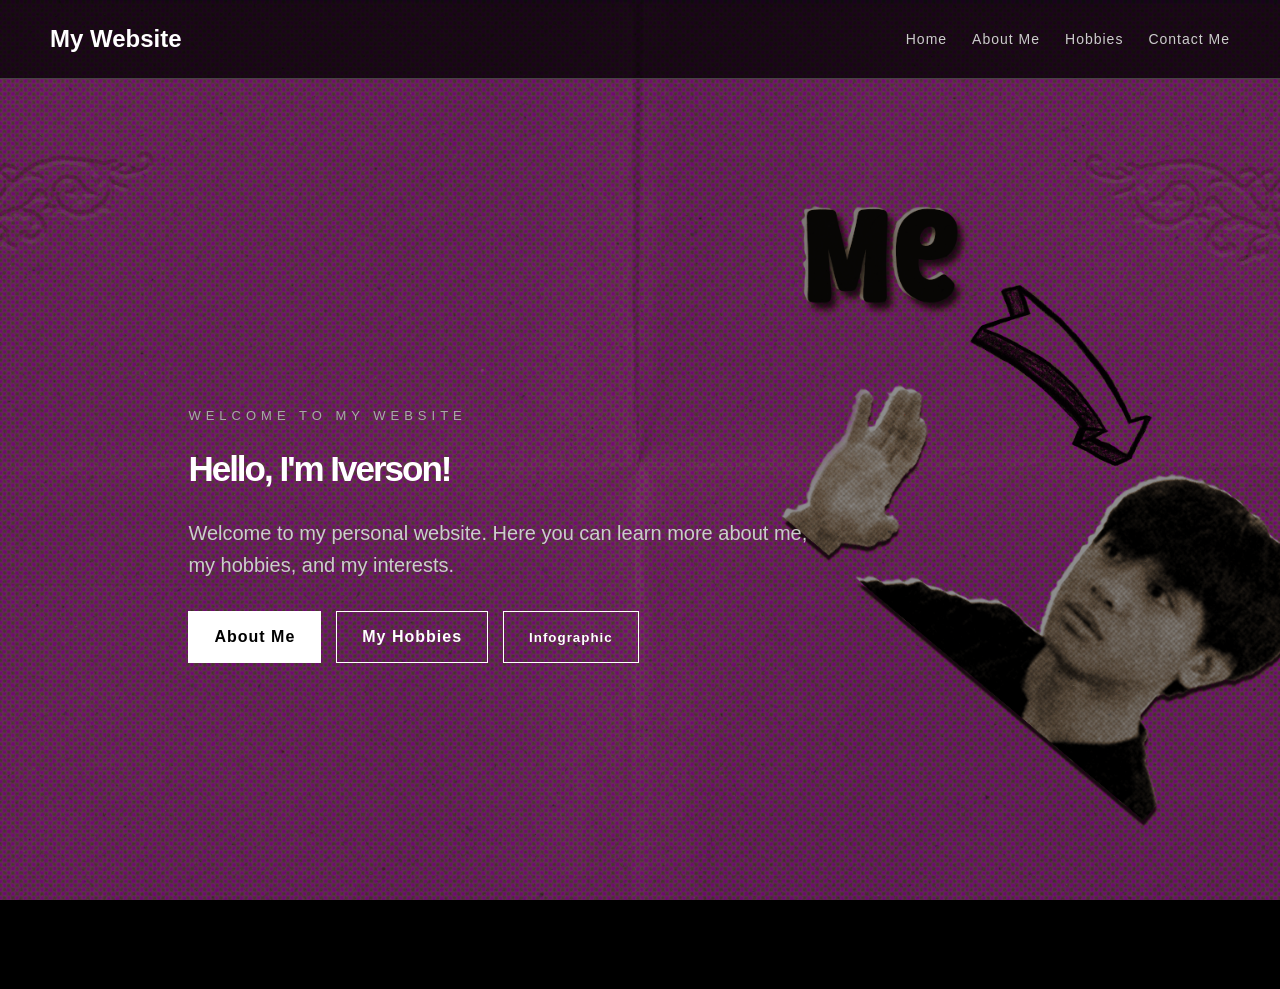
==== index.html @ bb47cccf "Fix HTML formatting and structure" ====
<!DOCTYPE html>
<html lang="en">

<head>
    <meta charset="UTF-8">
    <meta name="viewport" content="width=device-width, initial-scale=1.0">

    <title>My Personal Website</title>

    <link rel="stylesheet" href="style.css">
</head>

<body>

    <nav>
        <h2>My Website</h2>

        <div>
            <a href="index.html">Home</a>
            <a href="about.html">About Me</a>
            <a href="hobbies.html">Hobbies</a>
            <a href="contact.html">Contact Me</a>
        </div>
    </nav>

    <!-- HOME TAB -->
    <section id="home" class="tab-content">

        <main class="home">

            <p class="welcome">WELCOME TO MY WEBSITE</p>

            <h1>Hello, I'm <span>Iverson!</span></h1>

            <p class="intro">
                Welcome to my personal website.
                Here you can learn more about me,
                my hobbies, and my interests.
            </p>

            <div class="home-buttons">
                <a class="button" href="about.html">About Me</a>
                <a class="button secondary" href="hobbies.html">My Hobbies</a>
                <button class="button secondary" onclick="openTab('infographic')">
                    Infographic
                </button>
            </div>

        </main>

    </section>

    <!-- INFOGRAPHIC TAB -->
    <section id="infographic" class="tab-content">

        <h1>HOW THE INTERNET OF THINGS WORKS</h1>

        <p class="subtitle">
            Understanding how connected devices communicate.
        </p>

        <div class="iot-cloud">
            <h2>INTERNET OF THINGS</h2>
            <p>
                IoT connects physical devices to the internet,
                allowing them to collect and exchange information.
            </p>
        </div>

        <div class="explanation-container">

            <div class="explanation">
                <span class="number">01</span>
                <h2>Devices and Sensors</h2>
                <p>
                    Sensors collect information such as temperature,
                    humidity, and movement.
                </p>
            </div>

            <div class="explanation">
                <span class="number">02</span>
                <h2>Connectivity</h2>
                <p>
                    Devices transmit collected information through
                    Wi-Fi, Bluetooth, or other networks.
                </p>
            </div>

            <div class="explanation">
                <span class="number">03</span>
                <h2>Data Processing</h2>
                <p>
                    A computer or cloud server processes and
                    analyzes the collected information.
                </p>
            </div>

            <div class="explanation">
                <span class="number">04</span>
                <h2>User Interface</h2>
                <p>
                    Users view information and monitor their
                    connected devices through an application.
                </p>
            </div>

        </div>

        <button onclick="openTab('home')">Back to Home</button>

    </section>

    <!-- JAVASCRIPT -->
    <script>

        function openTab(tabName) {

            let tabs = document.querySelectorAll(".tab-content");

            tabs.forEach(function(tab) {
                tab.style.display = "none";
            });

            document.getElementById(tabName).style.display = "block";
        }

        // Show homepage when website opens
        openTab('home');

    </script>

</body>
</html>
---- style.css ----
/* =========================
   GENERAL SETTINGS
   ========================= */

* {
    margin: 0;
    padding: 0;
    box-sizing: border-box;
}

body {
    font-family: Arial, sans-serif;

    background-image: url("background.png");
    background-size: cover;
    background-position: center;
    background-repeat: no-repeat;
    background-attachment: fixed;

    background-color: #000000;
    color: #FFFFFF;
    line-height: 1.6;
}


body::before {
    content: "";

    position: fixed;

    top: 0;
    left: 0;

    width: 100%;
    height: 100%;

    background: rgba(0, 0, 0, 0.45);

    z-index: -1;
}


/* =========================
   NAVIGATION BAR
   ========================= */

nav {
    background-color: rgba(0, 0, 0, 0.75);
    color: #FFFFFF;
    padding: 20px 50px;

    display: flex;
    justify-content: space-between;
    align-items: center;

    border-bottom: 1px solid #444444;
}

nav h2 {
    font-size: 24px;
    color: #FFFFFF;
}

nav div {
    display: flex;
    gap: 25px;
}

nav a {
    color: #CCCCCC;
    text-decoration: none;
    font-size: 14px;
    letter-spacing: 1px;
    transition: 0.3s;
}

nav a:hover {
    color: #FFFFFF;
}


/* =========================
   HOME PAGE
   ========================= */

.home {
    min-height: 90vh;

    display: flex;
    flex-direction: column;
    justify-content: center;
    align-items: flex-start;

    text-align: left;
    padding: 30px 8%;
}

.welcome {
    font-size: 13px;
    letter-spacing: 5px;
    margin-bottom: 15px;
    color: #AAAAAA;
}

.home h1 {
    font-size: 60px;
    margin-bottom: 20px;
    color: #FFFFFF;
    letter-spacing: -2px;
}

.home h1 span {
    color: #FFFFFF;
}

.intro {
    max-width: 650px;
    font-size: 20px;
    line-height: 1.6;
    color: #CCCCCC;
}

.home-buttons {
    display: flex;
    gap: 15px;
    margin-top: 30px;
}


/* =========================
   BUTTONS
   ========================= */

.button {
    display: inline-block;

    background-color: #FFFFFF;
    color: #000000;

    padding: 12px 25px;
    border: 1px solid #FFFFFF;
    border-radius: 0;

    text-decoration: none;
    font-weight: bold;
    letter-spacing: 1px;

    transition: 0.3s;
}

.button:hover {
    background-color: #000000;
    color: #FFFFFF;
}

.button.secondary {
    background-color: transparent;
    color: #FFFFFF;
    border: 1px solid #FFFFFF;
}

.button.secondary:hover {
    background-color: #FFFFFF;
    color: #000000;
}


/* =========================
   ABOUT ME PAGE
   ========================= */

.page {
    max-width: 1000px;
    margin: 0;
    padding: 70px 8%;
    text-align: left;
}

.page > h1 {
    text-align: left;
    font-size: 45px;
    margin-bottom: 50px;
    color: #FFFFFF;
}

.page h2 {
    font-size: 28px;
    margin-bottom: 15px;
    color: #FFFFFF;
    letter-spacing: 1px;
}

.page p {
    font-size: 18px;
    margin-bottom: 40px;
    color: #BBBBBB;
}


/* =========================
   HOBBIES PAGE
   ========================= */

.hobby-container {
    display: grid;
    grid-template-columns: repeat(2, 1fr);
    gap: 25px;
}

.hobby {
    background-color: rgba(0, 0, 0, 0.75);
    padding: 30px;

    border-radius: 0;
    border: 1px solid #444444;

    transition: 0.3s;
}

.hobby:hover {
    transform: translateY(-5px);
    border-color: #FFFFFF;
}

.hobby h2 {
    color: #FFFFFF;
    margin-bottom: 15px;
}

.hobby p {
    color: #AAAAAA;
    margin-bottom: 0;
}


/* =========================
   CONTACT PAGE
   ========================= */

.contact-container {
    max-width: 600px;
    margin: 0 auto;
}

.contact-container p {
    text-align: center;
    color: #AAAAAA;
}

.contact-info {
    margin: 40px 0;
}

.contact-info h2 {
    font-size: 22px;
    color: #FFFFFF;
    margin-bottom: 5px;
}

.contact-info p {
    color: #AAAAAA;
    margin-bottom: 25px;
}

.contact-form {
    background-color: rgba(0, 0, 0, 0.75);
    padding: 30px;

    border-radius: 0;
    border: 1px solid #444444;

    box-shadow: none;
}

.contact-form label {
    display: block;
    margin-bottom: 8px;

    font-weight: bold;
    color: #FFFFFF;
    letter-spacing: 1px;
}

.contact-form input,
.contact-form textarea {
    width: 100%;
    padding: 12px;

    background-color: #0A0A0A;
    color: #FFFFFF;

    border: 1px solid #444444;
    border-radius: 0;

    margin-bottom: 20px;

    font-family: Arial, sans-serif;
    font-size: 16px;
}

.contact-form input:focus,
.contact-form textarea:focus {
    outline: none;
    border-color: #FFFFFF;
}

.contact-form textarea {
    height: 150px;
    resize: vertical;
}

.contact-form button {
    background-color: #FFFFFF;
    color: #000000;

    border: 1px solid #FFFFFF;
    padding: 12px 25px;

    border-radius: 0;
    font-size: 16px;
    font-weight: bold;

    cursor: pointer;
    transition: 0.3s;
}

.contact-form button:hover {
    background-color: #000000;
    color: #FFFFFF;
}


/* =========================
   MOBILE
   ========================= */

@media (max-width: 700px) {

    nav {
        flex-direction: column;
        gap: 15px;
        padding: 20px;
    }

    nav div {
        gap: 15px;
        flex-wrap: wrap;
        justify-content: center;
    }

    .home h1 {
        font-size: 40px;
    }

    .intro {
        font-size: 17px;
    }

    .home-buttons {
        flex-direction: column;
    }

    .hobby-container {
        grid-template-columns: 1fr;
    }

    .page > h1 {
        font-size: 35px;
    }
}

/* INFOGRAPHIC */

.tab-content {
    display: none;
    padding: 50px 8%;
    text-align: center;
}

.tab-content h1 {
    color: white;
    font-size: 35px;
}

.subtitle {
    color: #AAAAAA;
}

/* CENTRAL CLOUD */

.iot-cloud {
    position: relative;
    background: white;
    color: black;

    width: 320px;
    max-width: 80%;
    padding: 35px 25px;

    border-radius: 50px;
    margin: 100px auto 130px;

    z-index: 1;
}

.iot-cloud::before,
.iot-cloud::after {
    content: "";
    position: absolute;
    background: white;
    border-radius: 50%;
    z-index: -1;
}

.iot-cloud::before {
    width: 120px;
    height: 120px;
    top: -45px;
    left: 35px;
}

.iot-cloud::after {
    width: 140px;
    height: 140px;
    top: -55px;
    right: 30px;
}

.iot-cloud h2 {
    font-size: 20px;
    margin-bottom: 10px;
}

.iot-cloud p {
    font-size: 14px;
}

/* EXPLANATION BOXES */

.explanation-container {
    display: grid;
    grid-template-columns: repeat(2, 1fr);
    gap: 90px 40px;
}

.explanation {
    position: relative;
    background: rgba(0, 0, 0, 0.85);
    border: 1px solid #666666;
    padding: 25px;
}

/* FADE-IN ANIMATION */

@keyframes appear {
    from {
        opacity: 0;
        transform: translateY(30px);
    }

    to {
        opacity: 1;
        transform: translateY(0);
    }
}

.explanation {
    animation: appear 1s ease forwards;
}

/* ANIMATION DELAY */

.explanation:nth-child(1) {
    animation-delay: 0.2s;
}

.explanation:nth-child(2) {
    animation-delay: 0.4s;
}

.explanation:nth-child(3) {
    animation-delay: 0.6s;
}

.explanation:nth-child(4) {
    animation-delay: 0.8s;
}

/* ARROWS */

.explanation::before {
    content: "";
    position: absolute;
    width: 2px;
    height: 65px;
    background: white;
    top: -65px;
    left: 50%;
}

/* ARROW HEAD */

.explanation::after {
    content: "";
    position: absolute;
    top: -65px;
    left: calc(50% - 5px);

    width: 9px;
    height: 9px;

    border-top: 2px solid white;
    border-left: 2px solid white;

    transform: rotate(45deg);
}

/* ARROW PULSE ANIMATION */

@keyframes pulse {
    0%, 100% {
        opacity: 0.4;
    }

    50% {
        opacity: 1;
    }
}

.explanation::before,
.explanation::after {
    animation: pulse 2s ease-in-out infinite;
}

/* TEXT */

.number {
    font-size: 30px;
    color: #FFFFFF;
}

.explanation h2 {
    color: white;
    font-size: 21px;
}

.explanation p {
    color: #AAAAAA;
    font-size: 15px;
}

/* MOBILE */

@media (max-width: 600px) {

    .explanation-container {
        grid-template-columns: 1fr;
        gap: 70px;
    }

    .iot-cloud {
        margin-bottom: 100px;
    }

}

/* FRONT-END DEVELOPMENT PAGE */

.development-page {
    display: block;
    padding: 50px 8%;
    text-align: center;
}

/* FRONT-END DEVELOPMENT BOXES */

.my-understanding-container {
    display: grid;
    grid-template-columns: repeat(2, 1fr);
    gap: 30px;
    margin-top: 60px;
}

.my-understanding-box {
    background: rgba(0, 0, 0, 0.85);
    border: 1px solid #666666;
    padding: 35px;
    text-align: left;
}

.my-understanding-box h2 {
    color: white;
    font-size: 24px;
    margin-bottom: 15px;
}

.my-understanding-box h3 {
    color: #CCCCCC;
    font-size: 18px;
    margin-bottom: 20px;
}

.my-understanding-box p {
    color: #AAAAAA;
    font-size: 16px;
    line-height: 1.8;
}

/* MOBILE RESPONSIVENESS */

@media (max-width: 600px) {

    .my-understanding-container {
        grid-template-columns: 1fr;
    }

}
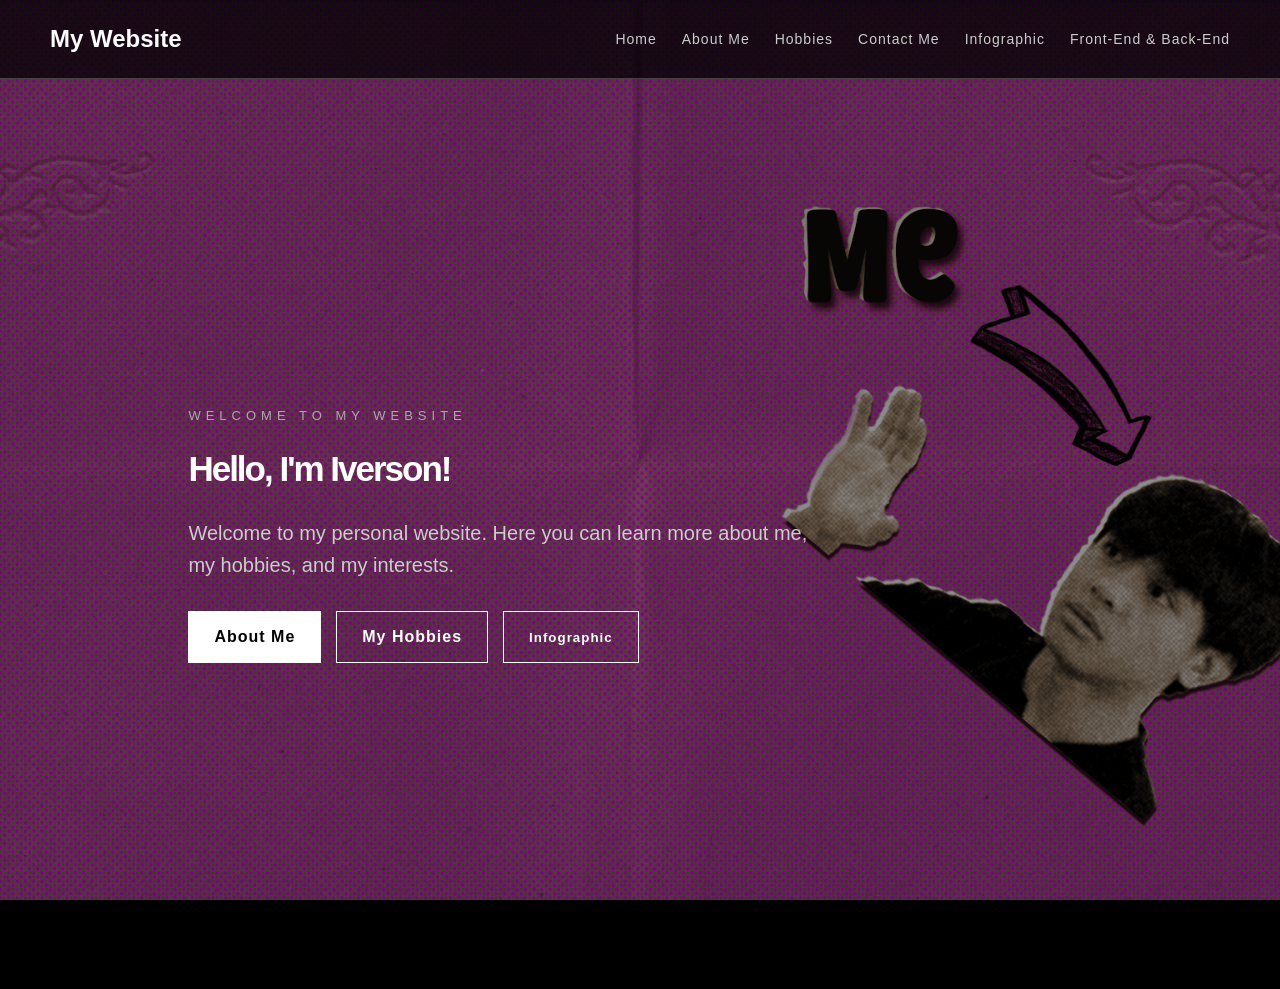
==== commit 42ba5af3: "Update index.html" ====
--- a/index.html
+++ b/index.html
@@ -16,10 +16,12 @@
         <h2>My Website</h2>
 
         <div>
-            <a href="index.html">Home</a>
-            <a href="about.html">About Me</a>
-            <a href="hobbies.html">Hobbies</a>
-            <a href="contact.html">Contact Me</a>
+           <a href="index.html">Home</a>
+           <a href="about.html">About Me</a>
+           <a href="hobbies.html">Hobbies</a>
+           <a href="contact.html">Contact Me</a>
+           <a href="infographic.html">Infographic</a>
+           <a href="Front-EndAndBack-End.html">Front-End & Back-End</a>
         </div>
     </nav>
 
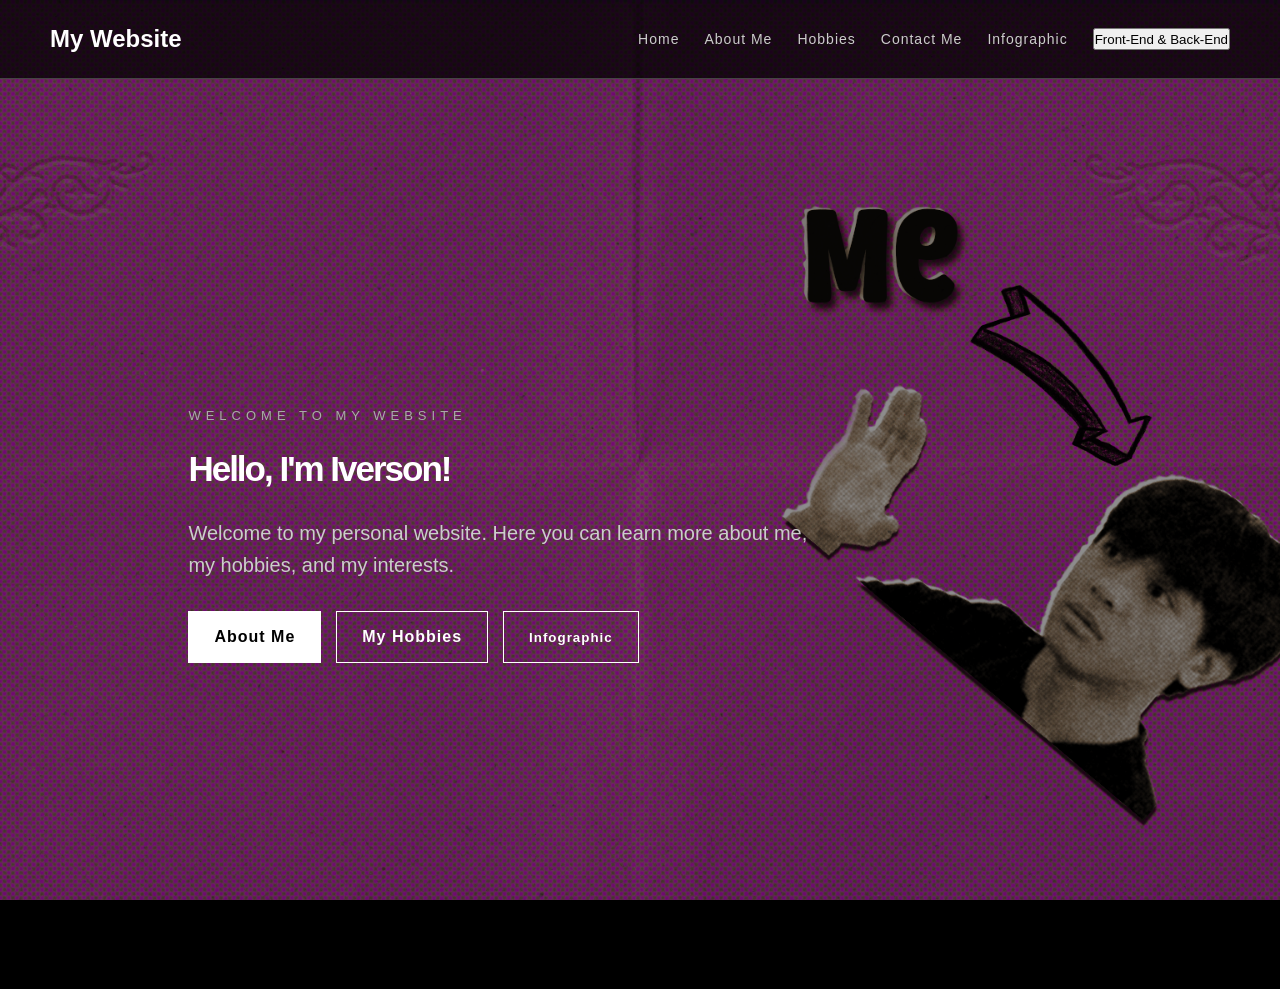
==== commit 53e19815: "Add Front-End and Back-End development tab Added a new development tab for Front-End and Back-End ex" ====
--- a/index.html
+++ b/index.html
@@ -21,7 +21,7 @@
            <a href="hobbies.html">Hobbies</a>
            <a href="contact.html">Contact Me</a>
            <a href="infographic.html">Infographic</a>
-           <a href="Front-EndAndBack-End.html">Front-End & Back-End</a>
+           <button onclick="openTab('development')">Front-End & Back-End</button>
         </div>
     </nav>
 
@@ -113,6 +113,64 @@
 
     </section>
 
+        <!-- FRONT-END AND BACK-END TAB -->
+    <section id="development" class="tab-content">
+
+        <h1>My Front-End Development</h1>
+
+        <p class="subtitle">
+            My journey in learning Front-End Development.
+        </p>
+
+        <div class="my-understanding-container">
+
+            <!-- FIRST BOX -->
+            <div class="my-understanding-box">
+
+                <h2>01. Front-End Development</h2>
+
+                <h3>Experience</h3>
+
+                <p>
+                    From what I understand in front-end development,
+                    it is what users are able to see and interact with
+                    in their web browser. This includes layouts, text,
+                    buttons, images, and drop-down menus.
+
+                    For my experience making the Front-End was frustrating
+                    at first but although it took time, I was able to make
+                    it with ease. The only problem would be memorizing
+                    some complicated codes. I think I would prefer this
+                    as a career because I am able to showcase my love
+                    for designing.
+                </p>
+
+            </div>
+
+            <!-- SECOND BOX -->
+            <div class="my-understanding-box">
+
+                <h2>02. Back-End Development</h2>
+
+                <h3>Experience</h3>
+
+                <p>
+                    Back-end development involves the server-side logic
+                    and integration of web applications. My experience
+                    with back-end development has been challenging
+                    but rewarding. I have worked with various programming
+                    languages and frameworks to build robust and scalable
+                    applications.
+                </p>
+
+            </div>
+
+        </div>
+
+        <button onclick="openTab('home')">Back to Home</button>
+
+    </section>
+
     <!-- JAVASCRIPT -->
     <script>
 
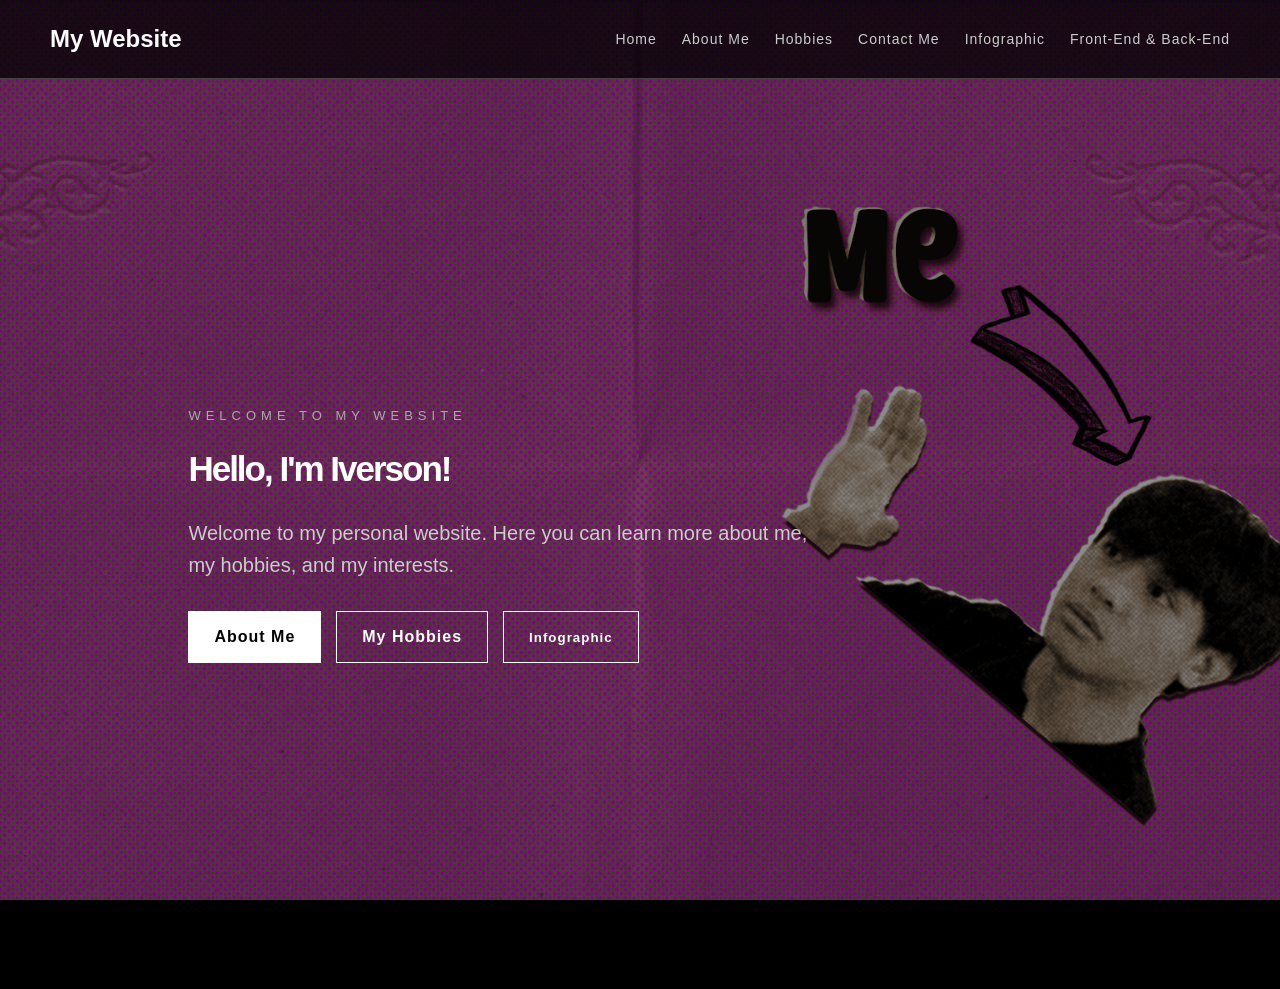
==== commit ce0867dc: "Fix HTML structure and improve navigation links" ====
--- a/index.html
+++ b/index.html
@@ -21,7 +21,9 @@
            <a href="hobbies.html">Hobbies</a>
            <a href="contact.html">Contact Me</a>
            <a href="infographic.html">Infographic</a>
-           <button onclick="openTab('development')">Front-End & Back-End</button>
+           <a href="#" onclick="openTab('development'); return false;">
+               Front-End & Back-End
+           </a>
         </div>
     </nav>
 
@@ -109,7 +111,9 @@
 
         </div>
 
-        <button onclick="openTab('home')">Back to Home</button>
+        <button class="button secondary" onclick="openTab('home')">
+            Back to Home
+        </button>
 
     </section>
 
@@ -167,7 +171,9 @@
 
         </div>
 
-        <button onclick="openTab('home')">Back to Home</button>
+        <button class="button secondary" onclick="openTab('home')">
+            Back to Home
+        </button>
 
     </section>
 
@@ -192,3 +198,4 @@
 
 </body>
 </html>
+
